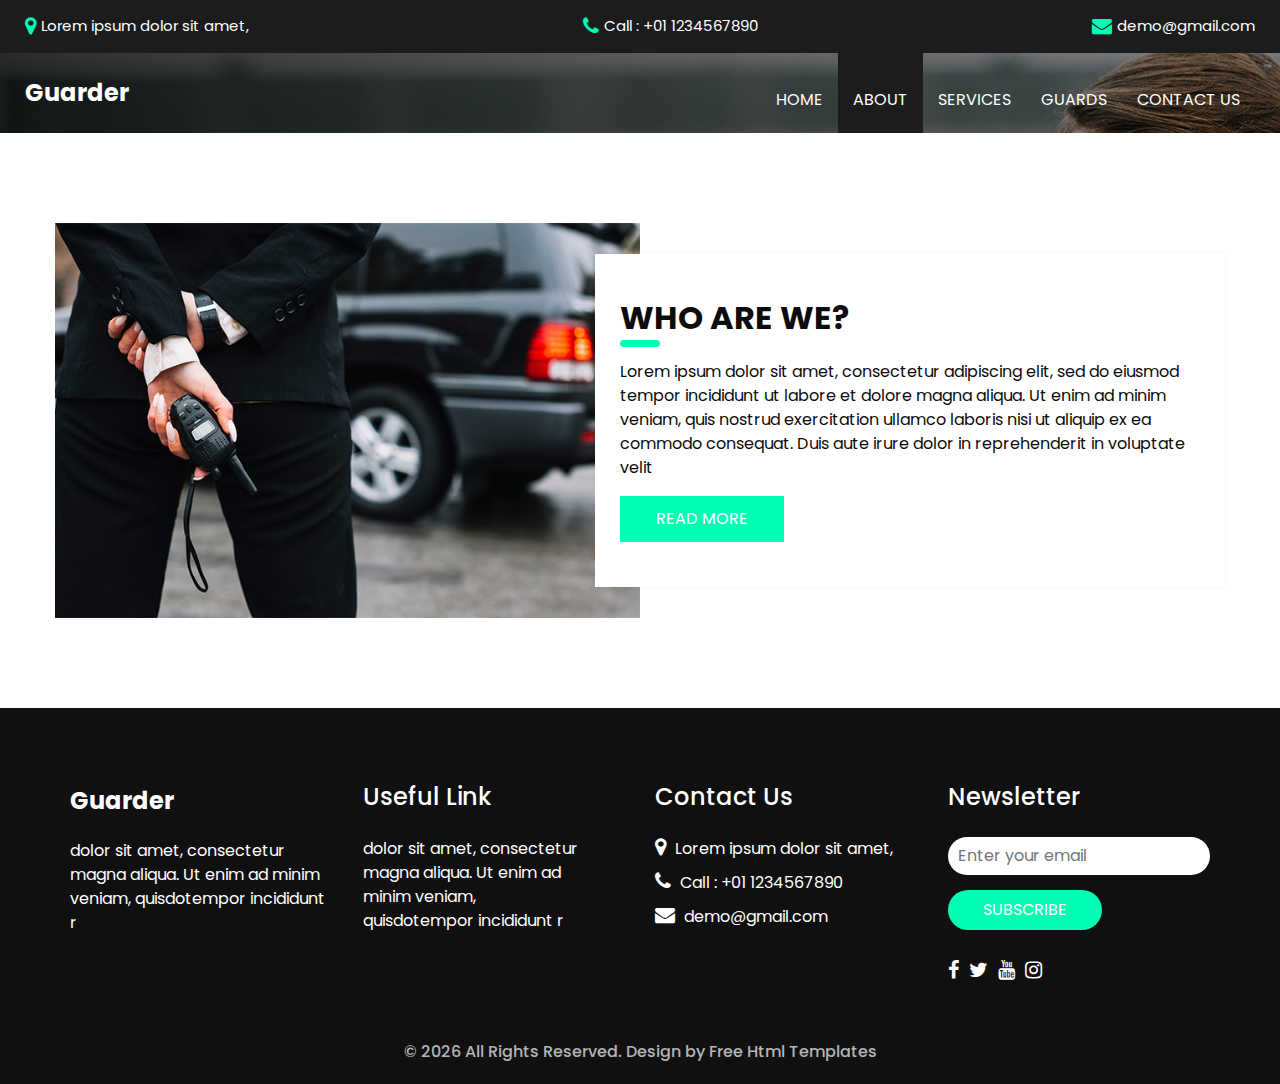
==== about.html @ 4aa08999 "Changed Website!" ====
<!DOCTYPE html>
<html>

<head>
  <!-- Basic -->
  <meta charset="utf-8" />
  <meta http-equiv="X-UA-Compatible" content="IE=edge" />
  <!-- Mobile Metas -->
  <meta name="viewport" content="width=device-width, initial-scale=1, shrink-to-fit=no" />
  <!-- Site Metas -->
  <meta name="keywords" content="" />
  <meta name="description" content="" />
  <meta name="author" content="" />
  <link rel="shortcut icon" href="images/favicon.png" type="image/x-icon">

  <title>Guarder</title>

  <!-- bootstrap core css -->
  <link rel="stylesheet" type="text/css" href="css/bootstrap.css" />

  <!-- fonts style -->
  <link href="https://fonts.googleapis.com/css?family=Open+Sans:400,700|Poppins:400,600,700&display=swap" rel="stylesheet" />

  <!-- Custom styles for this template -->
  <link href="css/style.css" rel="stylesheet" />
  <!-- responsive style -->
  <link href="css/responsive.css" rel="stylesheet" />
</head>

<body class="sub_page">
  <div class="hero_area">
    <!-- header section strats -->
    <div class="hero_bg_box">
      <div class="img-box">
        <img src="images/hero-bg.jpg" alt="">
      </div>
    </div>

    <header class="header_section">
      <div class="header_top">
        <div class="container-fluid">
          <div class="contact_link-container">
            <a href="" class="contact_link1">
              <i class="fa fa-map-marker" aria-hidden="true"></i>
              <span>
                Lorem ipsum dolor sit amet,
              </span>
            </a>
            <a href="" class="contact_link2">
              <i class="fa fa-phone" aria-hidden="true"></i>
              <span>
                Call : +01 1234567890
              </span>
            </a>
            <a href="" class="contact_link3">
              <i class="fa fa-envelope" aria-hidden="true"></i>
              <span>
                demo@gmail.com
              </span>
            </a>
          </div>
        </div>
      </div>
      <div class="header_bottom">
        <div class="container-fluid">
          <nav class="navbar navbar-expand-lg custom_nav-container">
            <a class="navbar-brand" href="index.html">
              <span>
                Guarder
              </span>
            </a>
            <button class="navbar-toggler" type="button" data-toggle="collapse" data-target="#navbarSupportedContent" aria-controls="navbarSupportedContent" aria-expanded="false" aria-label="Toggle navigation">
              <span class=""></span>
            </button>

            <div class="collapse navbar-collapse ml-auto" id="navbarSupportedContent">
              <ul class="navbar-nav  ">
                <li class="nav-item ">
                  <a class="nav-link" href="index.html">Home <span class="sr-only">(current)</span></a>
                </li>
                <li class="nav-item active">
                  <a class="nav-link" href="about.html"> About</a>
                </li>
                <li class="nav-item">
                  <a class="nav-link" href="service.html"> Services </a>
                </li>
                <li class="nav-item">
                  <a class="nav-link" href="guard.html"> Guards </a>
                </li>
                <li class="nav-item">
                  <a class="nav-link" href="contact.html">Contact us</a>
                </li>
              </ul>
            </div>
          </nav>
        </div>
      </div>
    </header>
    <!-- end header section -->
  </div>

  <!-- about section -->

  <section class="about_section layout_padding">
    <div class="container">
      <div class="row">
        <div class="col-md-6 px-0">
          <div class="img_container">
            <div class="img-box">
              <img src="images/about-img.jpg" alt="" />
            </div>
          </div>
        </div>
        <div class="col-md-6 px-0">
          <div class="detail-box">
            <div class="heading_container ">
              <h2>
                Who Are We?
              </h2>
            </div>
            <p>
              Lorem ipsum dolor sit amet, consectetur adipiscing elit, sed do
              eiusmod tempor incididunt ut labore et dolore magna aliqua. Ut
              enim ad minim veniam, quis nostrud exercitation ullamco laboris
              nisi ut aliquip ex ea commodo consequat. Duis aute irure dolor
              in reprehenderit in voluptate velit
            </p>
            <div class="btn-box">
              <a href="">
                Read More
              </a>
            </div>
          </div>
        </div>
      </div>
    </div>
  </section>

  <!-- end about section -->

  <!-- info section -->
  <section class="info_section ">
    <div class="container">
      <div class="row">
        <div class="col-md-3">
          <div class="info_logo">
            <a class="navbar-brand" href="index.html">
              <span>
                Guarder
              </span>
            </a>
            <p>
              dolor sit amet, consectetur magna aliqua. Ut enim ad minim veniam, quisdotempor incididunt r
            </p>
          </div>
        </div>
        <div class="col-md-3">
          <div class="info_links">
            <h5>
              Useful Link
            </h5>
            <ul>
              <li>
                <a href="">
                  dolor sit amet, consectetur
                </a>
              </li>
              <li>
                <a href="">
                  magna aliqua. Ut enim ad
                </a>
              </li>
              <li>
                <a href="">
                  minim veniam,
                </a>
              </li>
              <li>
                <a href="">
                  quisdotempor incididunt r
                </a>
              </li>
            </ul>
          </div>
        </div>
        <div class="col-md-3">
          <div class="info_info">
            <h5>
              Contact Us
            </h5>
          </div>
          <div class="info_contact">
            <a href="" class="">
              <i class="fa fa-map-marker" aria-hidden="true"></i>
              <span>
                Lorem ipsum dolor sit amet,
              </span>
            </a>
            <a href="" class="">
              <i class="fa fa-phone" aria-hidden="true"></i>
              <span>
                Call : +01 1234567890
              </span>
            </a>
            <a href="" class="">
              <i class="fa fa-envelope" aria-hidden="true"></i>
              <span>
                demo@gmail.com
              </span>
            </a>
          </div>
        </div>
        <div class="col-md-3">
          <div class="info_form ">
            <h5>
              Newsletter
            </h5>
            <form action="#">
              <input type="email" placeholder="Enter your email">
              <button>
                Subscribe
              </button>
            </form>
            <div class="social_box">
              <a href="">
                <i class="fa fa-facebook" aria-hidden="true"></i>
              </a>
              <a href="">
                <i class="fa fa-twitter" aria-hidden="true"></i>
              </a>
              <a href="">
                <i class="fa fa-youtube" aria-hidden="true"></i>
              </a>
              <a href="">
                <i class="fa fa-instagram" aria-hidden="true"></i>
              </a>
            </div>
          </div>
        </div>
      </div>
    </div>
  </section>

  <!-- end info_section -->




  <!-- footer section -->
  <footer class="container-fluid footer_section">
    <p>
      &copy; <span id="currentYear"></span> All Rights Reserved. Design by
      <a href="https://html.design/">Free Html Templates</a>
    </p>
  </footer>
  <!-- footer section -->

  <script src="js/jquery-3.4.1.min.js"></script>
  <script src="js/bootstrap.js"></script>
  <script src="js/custom.js"></script>
</body>

</html>
---- css/style.css ----
@import url("font-awesome.min.css");
body {
  font-family: "Poppins", sans-serif;
  color: #0c0c0c;
  background-color: #ffffff;
}

.layout_padding {
  padding-top: 90px;
  padding-bottom: 90px;
}

.layout_padding2 {
  padding-top: 45px;
  padding-bottom: 45px;
}

.layout_padding2-top {
  padding-top: 45px;
}

.layout_padding2-bottom {
  padding-bottom: 45px;
}

.layout_padding-top {
  padding-top: 90px;
}

.layout_padding-bottom {
  padding-bottom: 90px;
}

.heading_container {
  display: -webkit-box;
  display: -ms-flexbox;
  display: flex;
  -webkit-box-orient: vertical;
  -webkit-box-direction: normal;
      -ms-flex-direction: column;
          flex-direction: column;
}

.heading_container h2 {
  position: relative;
  font-weight: bold;
  text-transform: uppercase;
  padding-bottom: 10px;
}

.heading_container h2::before {
  content: "";
  width: 40px;
  height: 7px;
  background-color: rgb(0, 255, 180);
  border-radius: 10px;
  position: absolute;
  bottom: 0;
  left: 0;
}

.heading_container.heading_center {
  -webkit-box-align: center;
      -ms-flex-align: center;
          align-items: center;
  text-align: center;
}

.heading_container.heading_center h2::before {
  left: 50%;
  -webkit-transform: translateX(-50%);
          transform: translateX(-50%);
}

/*header section*/
.hero_area {
  min-height: 100vh;
  display: -webkit-box;
  display: -ms-flexbox;
  display: flex;
  -webkit-box-orient: vertical;
  -webkit-box-direction: normal;
      -ms-flex-direction: column;
          flex-direction: column;
  position: relative;
}

.hero_bg_box {
  position: absolute;
  top: 0;
  left: 0;
  width: 100%;
  height: 100%;
  overflow: hidden;
  z-index: -1;
  display: -webkit-box;
  display: -ms-flexbox;
  display: flex;
  -webkit-box-pack: center;
      -ms-flex-pack: center;
          justify-content: center;
}

.hero_bg_box .img-box {
  width: 100%;
}

.hero_bg_box .img-box img {
  min-width: 100%;
  min-height: 100%;
}

.hero_bg_box::before {
  content: "";
  position: absolute;
  top: 0;
  left: 0;
  width: 100%;
  height: 100%;
  background: -webkit-gradient(linear, left top, right top, from(rgba(0, 0, 0, 0.8)), to(rgba(0, 0, 0, 0.35)));
  background: linear-gradient(to right, rgba(0, 0, 0, 0.8), rgba(0, 0, 0, 0.35));
}

.sub_page .hero_area {
  min-height: auto;
}

.sub_page .custom_nav-container.navbar-expand-lg .navbar-nav .nav-item .nav-link {
  padding-bottom: 21px;
}

.hero_area.sub_pages {
  height: auto;
}

.header_section {
  padding: 0;
}

.header_section .container-fluid {
  padding-right: 25px;
  padding-left: 25px;
}

.header_section .nav_container {
  margin: 0 auto;
}

.header_top {
  background-color: #1c1c1c;
  padding: 15px 0;
}

.header_top .contact_link-container {
  display: -webkit-box;
  display: -ms-flexbox;
  display: flex;
  -webkit-box-pack: justify;
      -ms-flex-pack: justify;
          justify-content: space-between;
}

.header_top .contact_link-container a {
  display: -webkit-box;
  display: -ms-flexbox;
  display: flex;
  -webkit-box-align: center;
      -ms-flex-align: center;
          align-items: center;
  color: #ffffff;
  font-size: 15px;
}

.header_top .contact_link-container a i {
  font-size: 20px;
  color: rgb(0, 255, 180);
  margin-right: 5px;
}

#navbarSupportedContent {
  -webkit-box-pack: justify;
      -ms-flex-pack: justify;
          justify-content: space-between;
}

.custom_nav-container {
  z-index: 99999;
  padding: 0;
}

.custom_nav-container .navbar-nav {
  margin-left: auto;
}

.custom_nav-container .navbar-nav .nav-item .nav-link {
  padding: 0;
  padding: 35px 15px 10px 15px;
  color: #ffffff;
  text-align: center;
  text-transform: uppercase;
  -webkit-transition: all .2s;
  transition: all .2s;
}

.custom_nav-container .navbar-nav .nav-item:hover .nav-link, .custom_nav-container .navbar-nav .nav-item.active .nav-link {
  background-color: #1c1c1c;
}

a,
a:hover,
a:focus {
  text-decoration: none;
}

a:hover,
a:focus {
  color: initial;
}

.btn,
.btn:focus {
  outline: none !important;
  -webkit-box-shadow: none;
          box-shadow: none;
}

.navbar-brand {
  display: -webkit-box;
  display: -ms-flexbox;
  display: flex;
  -webkit-box-orient: vertical;
  -webkit-box-direction: normal;
      -ms-flex-direction: column;
          flex-direction: column;
  -webkit-box-align: center;
      -ms-flex-align: center;
          align-items: center;
}

.navbar-brand span {
  font-weight: bold;
  color: #ffffff;
  font-size: 24px;
}

.custom_nav-container .navbar-toggler {
  outline: none;
}

.custom_nav-container .navbar-toggler {
  padding: 0;
  width: 37px;
  height: 42px;
  -webkit-transition: all 0.3s;
  transition: all 0.3s;
}

.custom_nav-container .navbar-toggler span {
  display: block;
  width: 32px;
  height: 4px;
  background-color: #ffffff;
  border-radius: 15px;
  margin: 7px 0;
  -webkit-transition: all 0.3s;
  transition: all 0.3s;
  position: relative;
  transition: all 0.3s;
}

.custom_nav-container .navbar-toggler span::before, .custom_nav-container .navbar-toggler span::after {
  content: "";
  position: absolute;
  left: 0;
  height: 100%;
  width: 100%;
  background-color: #ffffff;
  border-radius: 15px;
  top: -10px;
  -webkit-transition: all 0.3s;
  transition: all 0.3s;
}

.custom_nav-container .navbar-toggler span::after {
  top: 10px;
}

.custom_nav-container .navbar-toggler[aria-expanded="true"] {
  -webkit-transform: rotate(360deg);
          transform: rotate(360deg);
}

.custom_nav-container .navbar-toggler[aria-expanded="true"] span {
  -webkit-transform: rotate(45deg);
          transform: rotate(45deg);
}

.custom_nav-container .navbar-toggler[aria-expanded="true"] span::before, .custom_nav-container .navbar-toggler[aria-expanded="true"] span::after {
  -webkit-transform: rotate(90deg);
          transform: rotate(90deg);
  top: 0;
}

/*end header section*/
/* slider section */
.slider_section {
  -webkit-box-flex: 1;
      -ms-flex: 1;
          flex: 1;
  display: -webkit-box;
  display: -ms-flexbox;
  display: flex;
  -webkit-box-orient: vertical;
  -webkit-box-direction: normal;
      -ms-flex-direction: column;
          flex-direction: column;
  -webkit-box-pack: center;
      -ms-flex-pack: center;
          justify-content: center;
  color: #ffffff;
}

.slider_section .row {
  -webkit-box-align: center;
      -ms-flex-align: center;
          align-items: center;
}

.slider_section .detail-box {
  width: 100%;
  margin: 0 auto;
}

.slider_section .detail-box h1 {
  text-transform: uppercase;
  font-size: 3rem;
  color: #ffffff;
  font-weight: 600;
}

.slider_section .detail-box h1 span {
  color:rgb(0, 255, 180);
}

.slider_section .detail-box p {
  margin-top: 25px;
}

.slider_section .detail-box .btn-box {
  display: -webkit-box;
  display: -ms-flexbox;
  display: flex;
  margin-top: 30px;
}

.slider_section .detail-box .btn-box a {
  width: 180px;
  text-align: center;
  margin: 5px;
}

.slider_section .detail-box .btn-box .btn-1 {
  display: inline-block;
  padding: 10px 35px;
  background-color: #ffffff;
  color: #000000;
  -webkit-transition: all 0.3s;
  transition: all 0.3s;
  border: 1px solid transparent;
}

.slider_section .detail-box .btn-box .btn-1:hover {
  background-color: transparent;
  border-color: #ffffff;
  color: #ffffff;
}

.slider_section .detail-box .btn-box .btn-2 {
  display: inline-block;
  padding: 10px 35px;
  background-color: rgb(0, 255, 180);
  color: #ffffff;
  -webkit-transition: all 0.3s;
  transition: all 0.3s;
  border: 1px solid transparent;
}

.slider_section .detail-box .btn-box .btn-2:hover {
  background-color: transparent;
  border-color: rgb(0, 255, 180);
  color: rgb(0, 255, 180);
}

.slider_section .img-box {
  display: -webkit-box;
  display: -ms-flexbox;
  display: flex;
}

.slider_section .img-box img {
  width: 100%;
}

.slider_section .idicator_container {
  position: relative;
}

.slider_section ol.carousel-indicators {
  margin: 0;
  bottom: -75px;
  -webkit-box-pack: end;
      -ms-flex-pack: end;
          justify-content: flex-end;
}

.slider_section ol.carousel-indicators li {
  width: 20px;
  height: 20px;
  border-radius: 100%;
  text-align: center;
  background-color: rgb(0, 255, 180);
  opacity: 1;
  border: none;
  margin: 0 4px;
}

.slider_section ol.carousel-indicators li.active {
  background-color: #ffffff;
}

.about_section .row {
  -webkit-box-align: center;
      -ms-flex-align: center;
          align-items: center;
}

.about_section .img_container .img-box img {
  width: 100%;
}

.about_section .detail-box {
  background-color: #ffffff;
  padding: 45px 25px;
  -webkit-box-shadow: 0 0 5px 0 rgba(0, 0, 0, 0.05);
          box-shadow: 0 0 5px 0 rgba(0, 0, 0, 0.05);
  position: relative;
  margin-left: -45px;
}

.about_section .detail-box p {
  margin-top: 5px;
}

.about_section .detail-box a {
  display: inline-block;
  padding: 10px 35px;
  background-color: rgb(0, 255, 180);
  color: #ffffff;
  -webkit-transition: all 0.3s;
  transition: all 0.3s;
  border: 1px solid transparent;
  text-transform: uppercase;
}

.about_section .detail-box a:hover {
  background-color: transparent;
  border-color: rgb(0, 255, 180);
  color: rgb(0, 255, 180);
}

.service_section {
  background-color: #1c1c1c;
}

.service_section .heading_container {
  color: #ffffff;
}

.service_section .box {
  background-color: #ffffff;
  padding: 25px 15px;
  text-align: center;
  -webkit-box-shadow: 0 0 15px 0 rgba(0, 0, 0, 0.2);
          box-shadow: 0 0 15px 0 rgba(0, 0, 0, 0.2);
  margin-top: 45px;
}

.service_section .box .img-box svg {
  width: 75px;
  height: auto;
  fill: #1c1c1c;
}

.service_section .box .detail-box {
  margin-top: 25px;
}

.service_section .box .detail-box h6 {
  font-size: 18px;
  font-weight: bold;
  text-transform: uppercase;
  margin-bottom: 20px;
}

.service_section .box .detail-box a {
  display: inline-block;
  padding: 8px 35px;
  background-color: rgb(0, 255, 180);
  color: #ffffff;
  -webkit-transition: all 0.3s;
  transition: all 0.3s;
  border: 1px solid transparent;
  margin-top: 10px;
}

.service_section .box .detail-box a:hover {
  background-color: transparent;
  border-color: rgb(0, 255, 180);
  color: rgb(0, 255, 180);
}

.client_section {
  text-align: center;
}

.client_section #carouselExampleControls {
  padding: 0 10%;
}

.client_section .box {
  display: -webkit-box;
  display: -ms-flexbox;
  display: flex;
  -webkit-box-orient: vertical;
  -webkit-box-direction: normal;
      -ms-flex-direction: column;
          flex-direction: column;
  -webkit-box-align: center;
      -ms-flex-align: center;
          align-items: center;
  margin-top: 45px;
}

.client_section .box .img-box {
  width: 145px;
}

.client_section .box .img-box img {
  width: 100%;
}

.client_section .box .detail-box {
  display: -webkit-box;
  display: -ms-flexbox;
  display: flex;
  -webkit-box-orient: vertical;
  -webkit-box-direction: normal;
      -ms-flex-direction: column;
          flex-direction: column;
  -webkit-box-align: center;
      -ms-flex-align: center;
          align-items: center;
  margin-top: 20px;
}

.client_section .box .detail-box h4 {
  font-weight: bold;
  font-size: 18px;
  padding: 0 10px;
  border-bottom: 1px solid #ffffff;
}

.client_section .box .detail-box p {
  margin-top: 10px;
}

.client_section .carousel_btn-box {
  display: -webkit-box;
  display: -ms-flexbox;
  display: flex;
  -webkit-box-pack: center;
      -ms-flex-pack: center;
          justify-content: center;
}

.client_section .carousel-control-prev,
.client_section .carousel-control-next {
  position: absolute;
  top: 50%;
  width: 45px;
  height: 45px;
  border: none;
  opacity: 1;
  background-color: #1c1c1c;
  color: #ffffff;
  border-radius: 100%;
  -webkit-transform: translateY(-50%);
          transform: translateY(-50%);
  font-size: 18px;
}

.client_section .carousel-control-prev:hover,
.client_section .carousel-control-next:hover {
  background-color: rgb(0, 255, 180);
}

.client_section .carousel-control-prev {
  left: 0;
}

.client_section .carousel-control-next {
  left: initial;
  right: 0;
}

/* contact section */
.contact_section {
  position: relative;
  color: #ffffff;
}

.contact_section .row {
  -webkit-box-align: center;
      -ms-flex-align: center;
          align-items: center;
}

.contact_section .contact_form-container {
  margin-top: 35px;
}

.contact_section .contact_form-container input {
  border: none;
  outline: none;
  color: #000000;
  height: 45px;
  width: 100%;
  margin: 15px 0;
  padding-left: 15px;
  background-color: #ffffff;
}

.contact_section .contact_form-container input::-webkit-input-placeholder {
  color: #000000;
  text-transform: uppercase;
}

.contact_section .contact_form-container input:-ms-input-placeholder {
  color: #000000;
  text-transform: uppercase;
}

.contact_section .contact_form-container input::-ms-input-placeholder {
  color: #000000;
  text-transform: uppercase;
}

.contact_section .contact_form-container input::placeholder {
  color: #000000;
  text-transform: uppercase;
}

.contact_section .contact_form-container input.message_input {
  height: 120px;
}

.contact_section .contact_form-container .btn-box {
  display: -webkit-box;
  display: -ms-flexbox;
  display: flex;
  -webkit-box-pack: center;
      -ms-flex-pack: center;
          justify-content: center;
  margin-top: 25px;
}

.contact_section .contact_form-container button {
  display: inline-block;
  padding: 10px 60px;
  background-color: rgb(0, 255, 180);
  color: #ffffff;
  -webkit-transition: all 0.3s;
  transition: all 0.3s;
  border: 1px solid transparent;
  text-transform: uppercase;
  font-weight: bold;
}

.contact_section .contact_form-container button:hover {
  background-color: transparent;
  border-color: rgb(0, 255, 180);
  color: rgb(0, 255, 180);
}

.contact_bg_box {
  position: absolute;
  top: 0;
  left: 0;
  width: 100%;
  height: 100%;
  overflow: hidden;
  z-index: -1;
  display: -webkit-box;
  display: -ms-flexbox;
  display: flex;
  -webkit-box-pack: center;
      -ms-flex-pack: center;
          justify-content: center;
  -webkit-box-align: center;
      -ms-flex-align: center;
          align-items: center;
}

.contact_bg_box .img-box {
  width: 100%;
}

.contact_bg_box .img-box img {
  min-width: 100%;
  min-height: 100%;
}

.contact_bg_box::before {
  content: "";
  position: absolute;
  top: 0;
  left: 0;
  width: 100%;
  height: 100%;
  background: -webkit-gradient(linear, left top, right top, from(rgba(0, 0, 0, 0.7)), to(rgba(0, 0, 0, 0.35)));
  background: linear-gradient(to right, rgba(0, 0, 0, 0.7), rgba(0, 0, 0, 0.35));
}

/* end contact section */
.team_section .box {
  display: -webkit-box;
  display: -ms-flexbox;
  display: flex;
  -webkit-box-orient: vertical;
  -webkit-box-direction: normal;
      -ms-flex-direction: column;
          flex-direction: column;
  overflow: hidden;
  margin-top: 45px;
  position: relative;
}

.team_section .box .img-box {
  width: 100%;
}

.team_section .box .img-box img {
  width: 100%;
}

.team_section .box .detail-box {
  position: absolute;
  width: 100%;
  color: #ffffff;
  padding: 25px 15px;
  text-align: center;
  bottom: 0;
  background-color: rgba(28, 28, 28, 0.75);
}

.team_section .btn-box {
  display: -webkit-box;
  display: -ms-flexbox;
  display: flex;
  -webkit-box-pack: center;
      -ms-flex-pack: center;
          justify-content: center;
  margin-top: 45px;
}

.team_section .btn-box a {
  display: inline-block;
  padding: 10px 45px;
  background-color: rgb(0, 255, 180);
  color: #ffffff;
  -webkit-transition: all 0.3s;
  transition: all 0.3s;
  border: 1px solid transparent;
}

.team_section .btn-box a:hover {
  background-color: transparent;
  border-color: rgb(0, 255, 180);
  color: rgb(0, 255, 180);
}

.info_section {
  background-color: #101010;
  color: #ffffff;
  padding: 75px 0 10px 0;
}

.info_section .row > div {
  margin-bottom: 25px;
}

.info_section h5 {
  margin-bottom: 25px;
  font-size: 24px;
}

.info_section .info_logo {
  display: -webkit-box;
  display: -ms-flexbox;
  display: flex;
  -webkit-box-orient: vertical;
  -webkit-box-direction: normal;
      -ms-flex-direction: column;
          flex-direction: column;
  -webkit-box-align: start;
      -ms-flex-align: start;
          align-items: flex-start;
}

.info_section .info_logo .navbar-brand {
  padding: 0;
  margin-bottom: 20px;
}

.info_section .info_logo .navbar-brand span {
  font-size: 24px;
  color: #ffffff;
}

.info_section .info_links ul {
  padding: 0;
}

.info_section .info_links ul li {
  list-style-type: none;
}

.info_section .info_links ul li a {
  color: #ffffff;
}

.info_section .info_contact {
  display: -webkit-box;
  display: -ms-flexbox;
  display: flex;
  -webkit-box-orient: vertical;
  -webkit-box-direction: normal;
      -ms-flex-direction: column;
          flex-direction: column;
}

.info_section .info_contact a {
  color: #ffffff;
  margin-bottom: 10px;
}

.info_section .info_contact a i {
  font-size: 20px;
  margin-right: 5px;
}

.info_section .info_form form input {
  outline: none;
  border: none;
  width: 100%;
  padding: 7px 10px;
  border-radius: 30px;
}

.info_section .info_form form button {
  padding: 8px 35px;
  outline: none;
  border: none;
  color: #ffffff;
  background: rgb(0, 255, 180);
  border-radius: 30px;
  margin-top: 15px;
  text-transform: uppercase;
}

.info_section .info_form .social_box {
  margin-top: 25px;
  width: 100%;
  display: -webkit-box;
  display: -ms-flexbox;
  display: flex;
}

.info_section .info_form .social_box a {
  margin-right: 10px;
  color: #ffffff;
  font-size: 20px;
}

/* footer section*/
.footer_section {
  font-weight: 500;
  display: -webkit-box;
  display: -ms-flexbox;
  display: flex;
  -webkit-box-pack: center;
      -ms-flex-pack: center;
          justify-content: center;
  padding: 20px;
  background-color: #101010;
}

.footer_section p {
  color: rgba(254, 254, 255, 0.7);
  margin: 0;
  text-align: center;
}

.footer_section a {
  color: rgba(254, 254, 255, 0.7);
}

/* end footer section*/
/*# sourceMappingURL=style.css.map */
---- css/responsive.css ----
@media (max-width: 1120px) {}

@media (max-width: 992px) {
  .hero_area {
    min-height: auto;
  }

  .navbar-nav {
    align-items: center;
  }

  .custom_nav-container .navbar-toggler {
    margin-bottom: 15px;
  }

  .custom_nav-container.navbar-expand-lg .navbar-nav .nav-item .nav-link {
    padding: 10px 25px;
    margin: 5px 0;
  }

  .custom_nav-container.navbar-expand-lg .form-inline {
    justify-content: center;
  }

  .custom_nav-container.navbar-expand-lg {
    padding-top: 10px;
    align-items: center;
  }

  .slider_section {
    padding: 45px 0 150px 0;
  }

  .sub_page .custom_nav-container.navbar-expand-lg .navbar-nav .nav-item .nav-link {
    padding-bottom: 15px;
  }
}

@media (max-width: 768px) {
  .slider_section ol.carousel-indicators {
    justify-content: center;
  }

  .slider_section {
    text-align: center;
  }

  .slider_section .img-box {
    margin-top: 35px;
  }

  .slider_section .detail-box .btn-box {
    justify-content: center;
    flex-wrap: wrap;
  }

  .about_section .heading_container {
    margin-bottom: 0;
  }

  .about_section .row {
    flex-direction: column-reverse;
  }

  .about_section .detail-box {
    margin-left: 0;
    width: 100%;
    box-shadow: 0 0 5px 0 rgba(0, 0, 0, 0.15);
  }

  .service_section .service_container {
    flex-wrap: wrap;
  }

  .client_section .carousel_btn-box {
    margin-top: 25px;
  }

  .client_section .carousel-control-prev,
  .client_section .carousel-control-next {
    position: unset;
    transform: none;
    margin: 0 2.5px;
  }

  .info_section .row .col-md-3 {

    display: flex;
    flex-direction: column;
    align-items: center;
    text-align: center;

  }

  .info_section .info_logo {
    align-items: center;
  }

  .info_section .info_form .social_box {
    justify-content: center;
  }

  .info_section .info_form .social_box a {
    margin: 0 5px;
  }
}

@media (max-width: 576px) {
  .header_top a span {
    display: none;
  }

  .slider_section .detail-box h1 {
    font-size: 2.5rem;
    line-height: 55px;
  }
}

@media (max-width: 480px) {}

@media (max-width: 420px) {}

@media (max-width: 376px) {}

@media (min-width: 1200px) {
  .container {
    max-width: 1170px;
  }
}
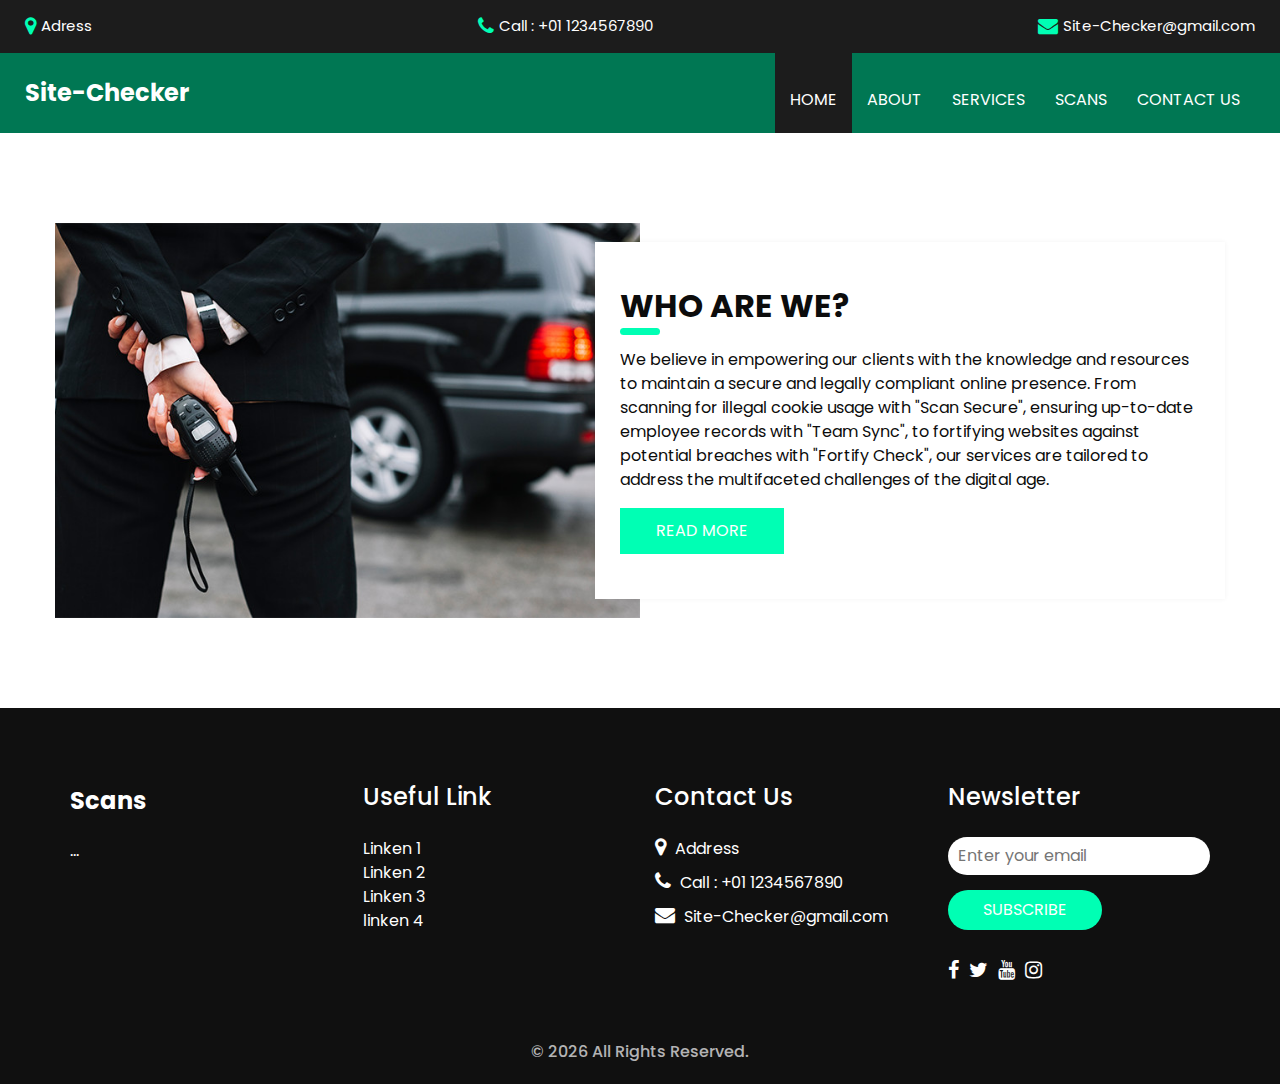
==== commit d181f1e0: "Updaterat färg+text" ====
--- a/about.html
+++ b/about.html
@@ -32,7 +32,7 @@
     <!-- header section strats -->
     <div class="hero_bg_box">
       <div class="img-box">
-        <img src="images/hero-bg.jpg" alt="">
+        <!-- <img src="images/hero-bg.jpg" alt=""> -->
       </div>
     </div>
 
@@ -43,7 +43,7 @@
             <a href="" class="contact_link1">
               <i class="fa fa-map-marker" aria-hidden="true"></i>
               <span>
-                Lorem ipsum dolor sit amet,
+                Adress
               </span>
             </a>
             <a href="" class="contact_link2">
@@ -55,7 +55,7 @@
             <a href="" class="contact_link3">
               <i class="fa fa-envelope" aria-hidden="true"></i>
               <span>
-                demo@gmail.com
+                Site-Checker@gmail.com
               </span>
             </a>
           </div>
@@ -66,7 +66,7 @@
           <nav class="navbar navbar-expand-lg custom_nav-container">
             <a class="navbar-brand" href="index.html">
               <span>
-                Guarder
+                Site-Checker
               </span>
             </a>
             <button class="navbar-toggler" type="button" data-toggle="collapse" data-target="#navbarSupportedContent" aria-controls="navbarSupportedContent" aria-expanded="false" aria-label="Toggle navigation">
@@ -75,17 +75,17 @@
 
             <div class="collapse navbar-collapse ml-auto" id="navbarSupportedContent">
               <ul class="navbar-nav  ">
-                <li class="nav-item ">
+                <li class="nav-item active">
                   <a class="nav-link" href="index.html">Home <span class="sr-only">(current)</span></a>
                 </li>
-                <li class="nav-item active">
+                <li class="nav-item">
                   <a class="nav-link" href="about.html"> About</a>
                 </li>
                 <li class="nav-item">
                   <a class="nav-link" href="service.html"> Services </a>
                 </li>
                 <li class="nav-item">
-                  <a class="nav-link" href="guard.html"> Guards </a>
+                  <a class="nav-link" href="guard.html"> Scans </a>
                 </li>
                 <li class="nav-item">
                   <a class="nav-link" href="contact.html">Contact us</a>
@@ -119,11 +119,7 @@
               </h2>
             </div>
             <p>
-              Lorem ipsum dolor sit amet, consectetur adipiscing elit, sed do
-              eiusmod tempor incididunt ut labore et dolore magna aliqua. Ut
-              enim ad minim veniam, quis nostrud exercitation ullamco laboris
-              nisi ut aliquip ex ea commodo consequat. Duis aute irure dolor
-              in reprehenderit in voluptate velit
+              We believe in empowering our clients with the knowledge and resources to maintain a secure and legally compliant online presence. From scanning for illegal cookie usage with "Scan Secure", ensuring up-to-date employee records with "Team Sync", to fortifying websites against potential breaches with "Fortify Check", our services are tailored to address the multifaceted challenges of the digital age.
             </p>
             <div class="btn-box">
               <a href="">
@@ -138,122 +134,121 @@
 
   <!-- end about section -->
 
-  <!-- info section -->
-  <section class="info_section ">
-    <div class="container">
-      <div class="row">
-        <div class="col-md-3">
-          <div class="info_logo">
-            <a class="navbar-brand" href="index.html">
-              <span>
-                Guarder
-              </span>
-            </a>
-            <p>
-              dolor sit amet, consectetur magna aliqua. Ut enim ad minim veniam, quisdotempor incididunt r
-            </p>
-          </div>
-        </div>
-        <div class="col-md-3">
-          <div class="info_links">
-            <h5>
-              Useful Link
-            </h5>
-            <ul>
-              <li>
-                <a href="">
-                  dolor sit amet, consectetur
-                </a>
-              </li>
-              <li>
-                <a href="">
-                  magna aliqua. Ut enim ad
-                </a>
-              </li>
-              <li>
-                <a href="">
-                  minim veniam,
-                </a>
-              </li>
-              <li>
-                <a href="">
-                  quisdotempor incididunt r
-                </a>
-              </li>
-            </ul>
-          </div>
-        </div>
-        <div class="col-md-3">
-          <div class="info_info">
-            <h5>
-              Contact Us
-            </h5>
-          </div>
-          <div class="info_contact">
-            <a href="" class="">
-              <i class="fa fa-map-marker" aria-hidden="true"></i>
-              <span>
-                Lorem ipsum dolor sit amet,
-              </span>
-            </a>
-            <a href="" class="">
-              <i class="fa fa-phone" aria-hidden="true"></i>
-              <span>
-                Call : +01 1234567890
-              </span>
-            </a>
-            <a href="" class="">
-              <i class="fa fa-envelope" aria-hidden="true"></i>
-              <span>
-                demo@gmail.com
-              </span>
-            </a>
-          </div>
-        </div>
-        <div class="col-md-3">
-          <div class="info_form ">
-            <h5>
-              Newsletter
-            </h5>
-            <form action="#">
-              <input type="email" placeholder="Enter your email">
-              <button>
-                Subscribe
-              </button>
-            </form>
-            <div class="social_box">
-              <a href="">
-                <i class="fa fa-facebook" aria-hidden="true"></i>
-              </a>
-              <a href="">
-                <i class="fa fa-twitter" aria-hidden="true"></i>
-              </a>
-              <a href="">
-                <i class="fa fa-youtube" aria-hidden="true"></i>
-              </a>
-              <a href="">
-                <i class="fa fa-instagram" aria-hidden="true"></i>
-              </a>
-            </div>
-          </div>
-        </div>
-      </div>
-    </div>
-  </section>
-
-  <!-- end info_section -->
-
-
-
-
-  <!-- footer section -->
-  <footer class="container-fluid footer_section">
-    <p>
-      &copy; <span id="currentYear"></span> All Rights Reserved. Design by
-      <a href="https://html.design/">Free Html Templates</a>
-    </p>
-  </footer>
-  <!-- footer section -->
+    <!-- info section -->
+    <section class="info_section ">
+      <div class="container">
+        <div class="row">
+          <div class="col-md-3">
+            <div class="info_logo">
+              <a class="navbar-brand" href="index.html">
+                <span>
+                  Scans
+                </span>
+              </a>
+              <p>
+                ...
+              </p>
+            </div>
+          </div>
+          <div class="col-md-3">
+            <div class="info_links">
+              <h5>
+                Useful Link
+              </h5>
+              <ul>
+                <li>
+                  <a href="">
+                    Linken 1
+                  </a>
+                </li>
+                <li>
+                  <a href="">
+                    Linken 2
+                  </a>
+                </li>
+                <li>
+                  <a href="">
+                    Linken 3
+                  </a>
+                </li>
+                <li>
+                  <a href="">
+                    linken 4
+                  </a>
+                </li>
+              </ul>
+            </div>
+          </div>
+          <div class="col-md-3">
+            <div class="info_info">
+              <h5>
+                Contact Us
+              </h5>
+            </div>
+            <div class="info_contact">
+              <a href="" class="">
+                <i class="fa fa-map-marker" aria-hidden="true"></i>
+                <span>
+                  Address
+                </span>
+              </a>
+              <a href="" class="">
+                <i class="fa fa-phone" aria-hidden="true"></i>
+                <span>
+                  Call : +01 1234567890
+                </span>
+              </a>
+              <a href="" class="">
+                <i class="fa fa-envelope" aria-hidden="true"></i>
+                <span>
+                  Site-Checker@gmail.com
+                </span>
+              </a>
+            </div>
+          </div>
+          <div class="col-md-3">
+            <div class="info_form ">
+              <h5>
+                Newsletter
+              </h5>
+              <form action="#">
+                <input type="email" placeholder="Enter your email">
+                <button>
+                  Subscribe
+                </button>
+              </form>
+              <div class="social_box">
+                <a href="">
+                  <i class="fa fa-facebook" aria-hidden="true"></i>
+                </a>
+                <a href="">
+                  <i class="fa fa-twitter" aria-hidden="true"></i>
+                </a>
+                <a href="">
+                  <i class="fa fa-youtube" aria-hidden="true"></i>
+                </a>
+                <a href="">
+                  <i class="fa fa-instagram" aria-hidden="true"></i>
+                </a>
+              </div>
+            </div>
+          </div>
+        </div>
+      </div>
+    </section>
+  
+    <!-- end info_section -->
+  
+  
+  
+  
+    <!-- footer section -->
+    <footer class="container-fluid footer_section">
+      <p>
+        &copy; <span id="currentYear"></span> All Rights Reserved.
+      </p>
+    </footer>
+    <!-- footer section -->
 
   <script src="js/jquery-3.4.1.min.js"></script>
   <script src="js/bootstrap.js"></script>
--- a/css/style.css
+++ b/css/style.css
@@ -117,8 +117,7 @@
   left: 0;
   width: 100%;
   height: 100%;
-  background: -webkit-gradient(linear, left top, right top, from(rgba(0, 0, 0, 0.8)), to(rgba(0, 0, 0, 0.35)));
-  background: linear-gradient(to right, rgba(0, 0, 0, 0.8), rgba(0, 0, 0, 0.35));
+  background: rgb(0, 119, 83);
 }
 
 .sub_page .hero_area {
@@ -732,6 +731,12 @@
 }
 
 /* end contact section */
+
+.team_section {
+  background-color: #1c1c1c;
+  color: #ffffff;
+}
+
 .team_section .box {
   display: -webkit-box;
   display: -ms-flexbox;
@@ -743,7 +748,9 @@
   overflow: hidden;
   margin-top: 45px;
   position: relative;
-}
+
+}
+
 
 .team_section .box .img-box {
   width: 100%;
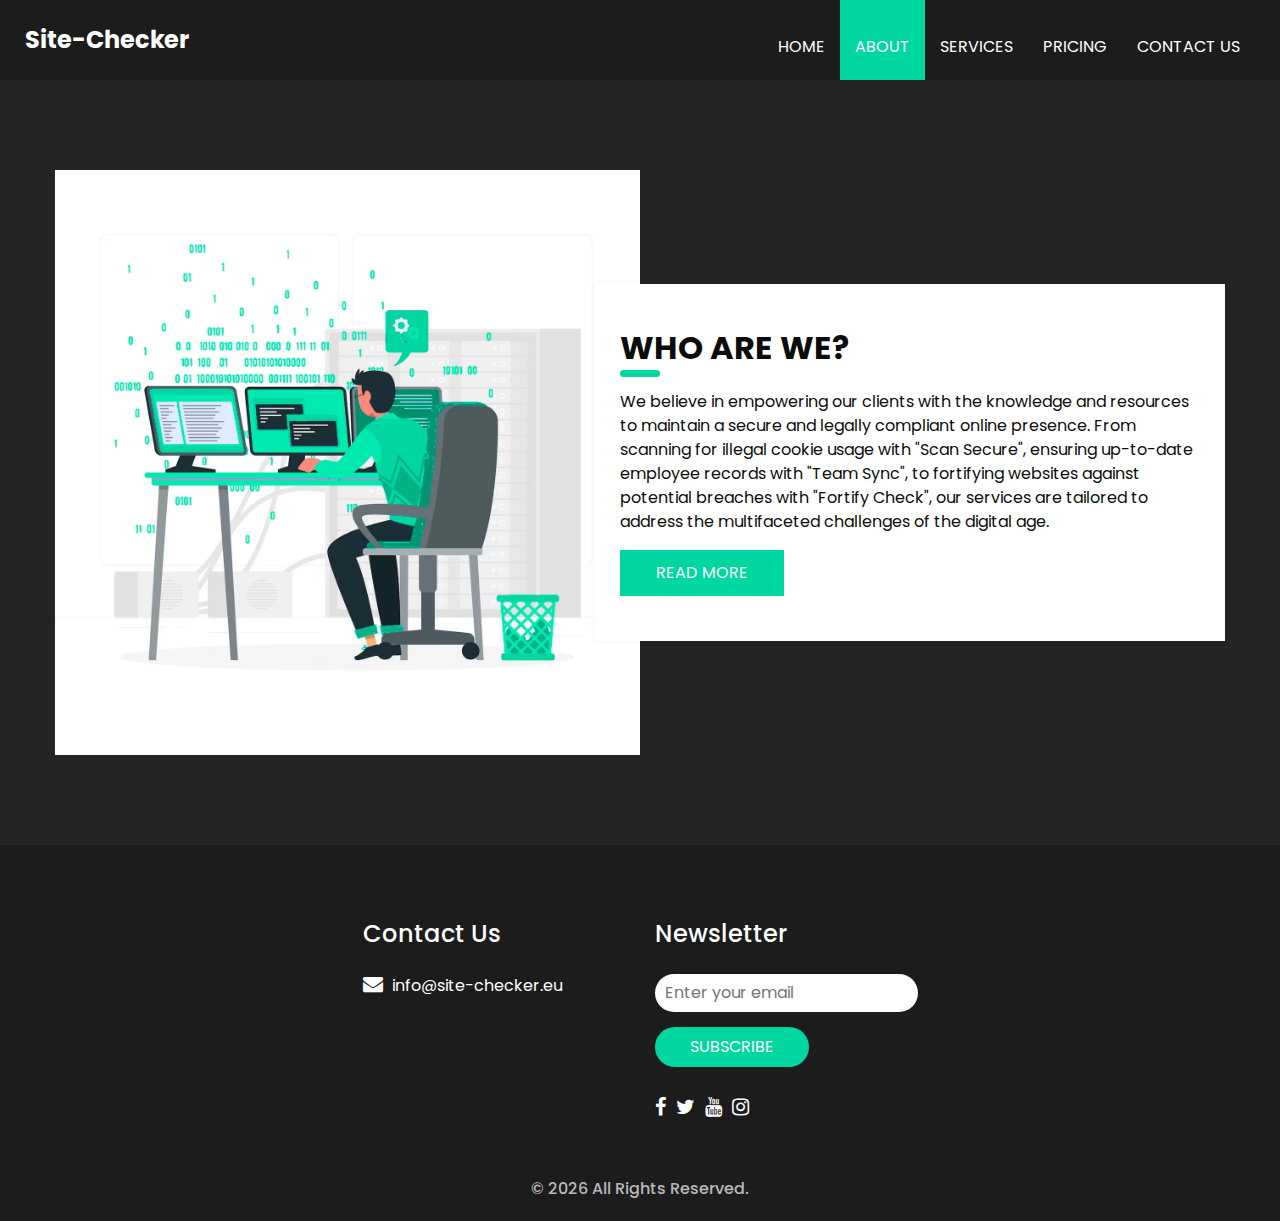
==== commit 81245f73: "Update" ====
--- a/about.html
+++ b/about.html
@@ -13,7 +13,7 @@
   <meta name="author" content="" />
   <link rel="shortcut icon" href="images/favicon.png" type="image/x-icon">
 
-  <title>Guarder</title>
+  <title>Site-Checker</title>
 
   <!-- bootstrap core css -->
   <link rel="stylesheet" type="text/css" href="css/bootstrap.css" />
@@ -37,6 +37,7 @@
     </div>
 
     <header class="header_section">
+      <!--
       <div class="header_top">
         <div class="container-fluid">
           <div class="contact_link-container">
@@ -49,7 +50,7 @@
             <a href="" class="contact_link2">
               <i class="fa fa-phone" aria-hidden="true"></i>
               <span>
-                Call : +01 1234567890
+                Message : +01 1234567890
               </span>
             </a>
             <a href="" class="contact_link3">
@@ -61,7 +62,8 @@
           </div>
         </div>
       </div>
-      <div class="header_bottom">
+      -->
+      <div class="sub_page">
         <div class="container-fluid">
           <nav class="navbar navbar-expand-lg custom_nav-container">
             <a class="navbar-brand" href="index.html">
@@ -75,17 +77,17 @@
 
             <div class="collapse navbar-collapse ml-auto" id="navbarSupportedContent">
               <ul class="navbar-nav  ">
+                <li class="nav-item">
+                  <a class="nav-link" href="index.html">Home <span class="sr-only">(current)</span></a>
+                </li>
                 <li class="nav-item active">
-                  <a class="nav-link" href="index.html">Home <span class="sr-only">(current)</span></a>
-                </li>
-                <li class="nav-item">
                   <a class="nav-link" href="about.html"> About</a>
                 </li>
                 <li class="nav-item">
                   <a class="nav-link" href="service.html"> Services </a>
                 </li>
                 <li class="nav-item">
-                  <a class="nav-link" href="guard.html"> Scans </a>
+                  <a class="nav-link" href="pricing.html"> Pricing </a>
                 </li>
                 <li class="nav-item">
                   <a class="nav-link" href="contact.html">Contact us</a>
@@ -107,7 +109,7 @@
         <div class="col-md-6 px-0">
           <div class="img_container">
             <div class="img-box">
-              <img src="images/about-img.jpg" alt="" />
+              <img src="images/about_us.png" alt="" />
             </div>
           </div>
         </div>
@@ -134,111 +136,87 @@
 
   <!-- end about section -->
 
-    <!-- info section -->
-    <section class="info_section ">
-      <div class="container">
-        <div class="row">
-          <div class="col-md-3">
-            <div class="info_logo">
-              <a class="navbar-brand" href="index.html">
-                <span>
-                  Scans
-                </span>
-              </a>
-              <p>
-                ...
-              </p>
-            </div>
-          </div>
-          <div class="col-md-3">
-            <div class="info_links">
-              <h5>
-                Useful Link
-              </h5>
-              <ul>
-                <li>
-                  <a href="">
-                    Linken 1
-                  </a>
-                </li>
-                <li>
-                  <a href="">
-                    Linken 2
-                  </a>
-                </li>
-                <li>
-                  <a href="">
-                    Linken 3
-                  </a>
-                </li>
-                <li>
-                  <a href="">
-                    linken 4
-                  </a>
-                </li>
-              </ul>
-            </div>
-          </div>
-          <div class="col-md-3">
-            <div class="info_info">
-              <h5>
-                Contact Us
-              </h5>
-            </div>
-            <div class="info_contact">
-              <a href="" class="">
-                <i class="fa fa-map-marker" aria-hidden="true"></i>
-                <span>
-                  Address
-                </span>
-              </a>
-              <a href="" class="">
-                <i class="fa fa-phone" aria-hidden="true"></i>
-                <span>
-                  Call : +01 1234567890
-                </span>
-              </a>
-              <a href="" class="">
-                <i class="fa fa-envelope" aria-hidden="true"></i>
-                <span>
-                  Site-Checker@gmail.com
-                </span>
-              </a>
-            </div>
-          </div>
-          <div class="col-md-3">
-            <div class="info_form ">
-              <h5>
-                Newsletter
-              </h5>
-              <form action="#">
-                <input type="email" placeholder="Enter your email">
-                <button>
-                  Subscribe
-                </button>
-              </form>
-              <div class="social_box">
-                <a href="">
-                  <i class="fa fa-facebook" aria-hidden="true"></i>
-                </a>
-                <a href="">
-                  <i class="fa fa-twitter" aria-hidden="true"></i>
-                </a>
-                <a href="">
-                  <i class="fa fa-youtube" aria-hidden="true"></i>
-                </a>
-                <a href="">
-                  <i class="fa fa-instagram" aria-hidden="true"></i>
-                </a>
-              </div>
-            </div>
-          </div>
-        </div>
-      </div>
-    </section>
-  
-    <!-- end info_section -->
-  
+     <!-- info section -->
+  <section class="info_section ">
+    <div class="container">
+      <div class="row">
+        <!--
+        <div class="col-md-3">
+          <div class="info_links">
+            <h5>
+              Useful Links
+            </h5>
+            <ul>
+              <li>
+                <a href="">
+                  Linken 1
+                </a>
+              </li>
+              <li>
+                <a href="">
+                  Linken 2
+                </a>
+              </li>
+              <li>
+                <a href="">
+                  Linken 3
+                </a>
+              </li>
+              <li>
+                <a href="">
+                  linken 4
+                </a>
+              </li>
+            </ul>
+          </div>
+        </div>
+        -->
+        <div class="col-md-3">
+          <div class="info_info">
+            <h5>
+              Contact Us
+            </h5>
+          </div>
+          <div class="info_contact">
+            <a href="" class="">
+              <i class="fa fa-envelope" aria-hidden="true"></i>
+              <span>
+                info@site-checker.eu
+              </span>
+            </a>
+          </div>
+        </div>
+        <div class="col-md-3">
+          <div class="info_form ">
+            <h5>
+              Newsletter
+            </h5>
+            <form action="#">
+              <input type="email" placeholder="Enter your email">
+              <button>
+                Subscribe
+              </button>
+            </form>
+            <div class="social_box">
+              <a href="">
+                <i class="fa fa-facebook" aria-hidden="true"></i>
+              </a>
+              <a href="">
+                <i class="fa fa-twitter" aria-hidden="true"></i>
+              </a>
+              <a href="">
+                <i class="fa fa-youtube" aria-hidden="true"></i>
+              </a>
+              <a href="">
+                <i class="fa fa-instagram" aria-hidden="true"></i>
+              </a>
+            </div>
+          </div>
+        </div>
+      </div>
+    </div>
+  </section>
+  <!-- end info_section -->
   
   
   
--- a/css/style.css
+++ b/css/style.css
@@ -1,8 +1,8 @@
 @import url("font-awesome.min.css");
 body {
   font-family: "Poppins", sans-serif;
-  color: #0c0c0c;
-  background-color: #ffffff;
+  color: rgb(12, 12, 12);
+  background-color: rgb(28, 28, 28);
 }
 
 .layout_padding {
@@ -52,7 +52,7 @@
   content: "";
   width: 40px;
   height: 7px;
-  background-color: rgb(0, 255, 180);
+  background-color: rgb(0, 215, 160);
   border-radius: 10px;
   position: absolute;
   bottom: 0;
@@ -72,6 +72,9 @@
           transform: translateX(-50%);
 }
 
+
+
+
 /*header section*/
 .hero_area {
   min-height: 100vh;
@@ -117,7 +120,7 @@
   left: 0;
   width: 100%;
   height: 100%;
-  background: rgb(0, 119, 83);
+  background: rgb(36, 36, 36);
 }
 
 .sub_page .hero_area {
@@ -139,6 +142,7 @@
 .header_section .container-fluid {
   padding-right: 25px;
   padding-left: 25px;
+  background-color: rgb(28, 28, 28);
 }
 
 .header_section .nav_container {
@@ -146,7 +150,7 @@
 }
 
 .header_top {
-  background-color: #1c1c1c;
+  background-color: rgb(28, 28, 28);
   padding: 15px 0;
 }
 
@@ -172,7 +176,7 @@
 
 .header_top .contact_link-container a i {
   font-size: 20px;
-  color: rgb(0, 255, 180);
+  color: rgb(0, 215, 160);
   margin-right: 5px;
 }
 
@@ -201,9 +205,14 @@
   transition: all .2s;
 }
 
-.custom_nav-container .navbar-nav .nav-item:hover .nav-link, .custom_nav-container .navbar-nav .nav-item.active .nav-link {
-  background-color: #1c1c1c;
-}
+.custom_nav-container .navbar-nav .nav-item:hover .nav-link {
+  background-color: rgb(36, 36, 36);
+}
+
+.custom_nav-container .navbar-nav .nav-item.active .nav-link {
+  background-color: rgb(0, 215, 160);
+}
+
 
 a,
 a:hover,
@@ -299,8 +308,10 @@
           transform: rotate(90deg);
   top: 0;
 }
-
 /*end header section*/
+
+
+
 /* slider section */
 .slider_section {
   -webkit-box-flex: 1;
@@ -338,7 +349,7 @@
 }
 
 .slider_section .detail-box h1 span {
-  color:rgb(0, 255, 180);
+  color:rgb(0, 215, 160);
 }
 
 .slider_section .detail-box p {
@@ -377,8 +388,8 @@
 .slider_section .detail-box .btn-box .btn-2 {
   display: inline-block;
   padding: 10px 35px;
-  background-color: rgb(0, 255, 180);
-  color: #ffffff;
+  background-color: rgb(0, 215, 160);
+  color: rgb(255, 255, 255);
   -webkit-transition: all 0.3s;
   transition: all 0.3s;
   border: 1px solid transparent;
@@ -386,8 +397,8 @@
 
 .slider_section .detail-box .btn-box .btn-2:hover {
   background-color: transparent;
-  border-color: rgb(0, 255, 180);
-  color: rgb(0, 255, 180);
+  border-color: rgb(0, 215, 160);
+  color: rgb(0, 215, 160);
 }
 
 .slider_section .img-box {
@@ -417,16 +428,23 @@
   height: 20px;
   border-radius: 100%;
   text-align: center;
-  background-color: rgb(0, 255, 180);
+  background-color: rgb(255, 255, 255);
   opacity: 1;
   border: none;
   margin: 0 4px;
 }
 
 .slider_section ol.carousel-indicators li.active {
-  background-color: #ffffff;
-}
-
+  background-color: rgb(0, 215, 160);
+}
+/* slider section */
+
+
+.about_section {
+background-color: rgb(36, 36, 36);
+}
+
+/* about section */
 .about_section .row {
   -webkit-box-align: center;
       -ms-flex-align: center;
@@ -453,7 +471,7 @@
 .about_section .detail-box a {
   display: inline-block;
   padding: 10px 35px;
-  background-color: rgb(0, 255, 180);
+  background-color: rgb(0, 215, 160);
   color: #ffffff;
   -webkit-transition: all 0.3s;
   transition: all 0.3s;
@@ -463,10 +481,14 @@
 
 .about_section .detail-box a:hover {
   background-color: transparent;
-  border-color: rgb(0, 255, 180);
-  color: rgb(0, 255, 180);
-}
-
+  border-color: rgb(0, 215, 160);
+  color: rgb(0, 215, 160);
+}
+/* about section */
+
+
+
+/* service section */
 .service_section {
   background-color: #1c1c1c;
 }
@@ -504,7 +526,7 @@
 .service_section .box .detail-box a {
   display: inline-block;
   padding: 8px 35px;
-  background-color: rgb(0, 255, 180);
+  background-color: rgb(0, 215, 160);
   color: #ffffff;
   -webkit-transition: all 0.3s;
   transition: all 0.3s;
@@ -514,12 +536,18 @@
 
 .service_section .box .detail-box a:hover {
   background-color: transparent;
-  border-color: rgb(0, 255, 180);
-  color: rgb(0, 255, 180);
-}
-
+  border-color: rgb(0, 215, 160);
+  color: rgb(0, 215, 160);
+}
+/* service section */
+
+
+
+/* client section */
 .client_section {
   text-align: center;
+  background-color: rgb(28, 28, 28);
+  color: rgb(255, 255, 255);
 }
 
 .client_section #carouselExampleControls {
@@ -566,7 +594,7 @@
   font-weight: bold;
   font-size: 18px;
   padding: 0 10px;
-  border-bottom: 1px solid #ffffff;
+  border-bottom: px solid rrgb(255, 255, 255)
 }
 
 .client_section .box .detail-box p {
@@ -590,7 +618,7 @@
   height: 45px;
   border: none;
   opacity: 1;
-  background-color: #1c1c1c;
+  background-color: rgb(28, 28, 28);
   color: #ffffff;
   border-radius: 100%;
   -webkit-transform: translateY(-50%);
@@ -600,7 +628,7 @@
 
 .client_section .carousel-control-prev:hover,
 .client_section .carousel-control-next:hover {
-  background-color: rgb(0, 255, 180);
+  background-color: rgb(0, 215, 160);
 }
 
 .client_section .carousel-control-prev {
@@ -611,11 +639,15 @@
   left: initial;
   right: 0;
 }
+/* client section */
+
+
 
 /* contact section */
 .contact_section {
   position: relative;
-  color: #ffffff;
+  color: rgb(255, 255, 255);
+  background-color: rgb(36, 36, 36);
 }
 
 .contact_section .row {
@@ -636,7 +668,7 @@
   width: 100%;
   margin: 15px 0;
   padding-left: 15px;
-  background-color: #ffffff;
+  background-color: rgb(255, 255, 255);
 }
 
 .contact_section .contact_form-container input::-webkit-input-placeholder {
@@ -676,7 +708,7 @@
 .contact_section .contact_form-container button {
   display: inline-block;
   padding: 10px 60px;
-  background-color: rgb(0, 255, 180);
+  background-color: rgb(0, 215, 160);
   color: #ffffff;
   -webkit-transition: all 0.3s;
   transition: all 0.3s;
@@ -687,8 +719,8 @@
 
 .contact_section .contact_form-container button:hover {
   background-color: transparent;
-  border-color: rgb(0, 255, 180);
-  color: rgb(0, 255, 180);
+  border-color: rgb(0, 215, 160);
+  color: rgb(0, 215, 160);
 }
 
 .contact_bg_box {
@@ -726,12 +758,13 @@
   left: 0;
   width: 100%;
   height: 100%;
-  background: -webkit-gradient(linear, left top, right top, from(rgba(0, 0, 0, 0.7)), to(rgba(0, 0, 0, 0.35)));
-  background: linear-gradient(to right, rgba(0, 0, 0, 0.7), rgba(0, 0, 0, 0.35));
-}
-
+
+}
 /* end contact section */
 
+
+
+/* team section *//*
 .team_section {
   background-color: #1c1c1c;
   color: #ffffff;
@@ -795,15 +828,22 @@
   border-color: rgb(0, 255, 180);
   color: rgb(0, 255, 180);
 }
-
+*//* team section */
+
+/* info section */
 .info_section {
-  background-color: #101010;
+  background-color: rgb(28, 28, 28);
   color: #ffffff;
   padding: 75px 0 10px 0;
 }
 
 .info_section .row > div {
   margin-bottom: 25px;
+}
+
+.info_section .row {
+  display: flex;
+  justify-content: center;
 }
 
 .info_section h5 {
@@ -879,7 +919,7 @@
   outline: none;
   border: none;
   color: #ffffff;
-  background: rgb(0, 255, 180);
+  background: rgb(0, 215, 160);
   border-radius: 30px;
   margin-top: 15px;
   text-transform: uppercase;
@@ -898,6 +938,9 @@
   color: #ffffff;
   font-size: 20px;
 }
+/* info section */
+
+
 
 /* footer section*/
 .footer_section {
@@ -909,7 +952,7 @@
       -ms-flex-pack: center;
           justify-content: center;
   padding: 20px;
-  background-color: #101010;
+  background-color: rgb(28, 28, 28);
 }
 
 .footer_section p {
